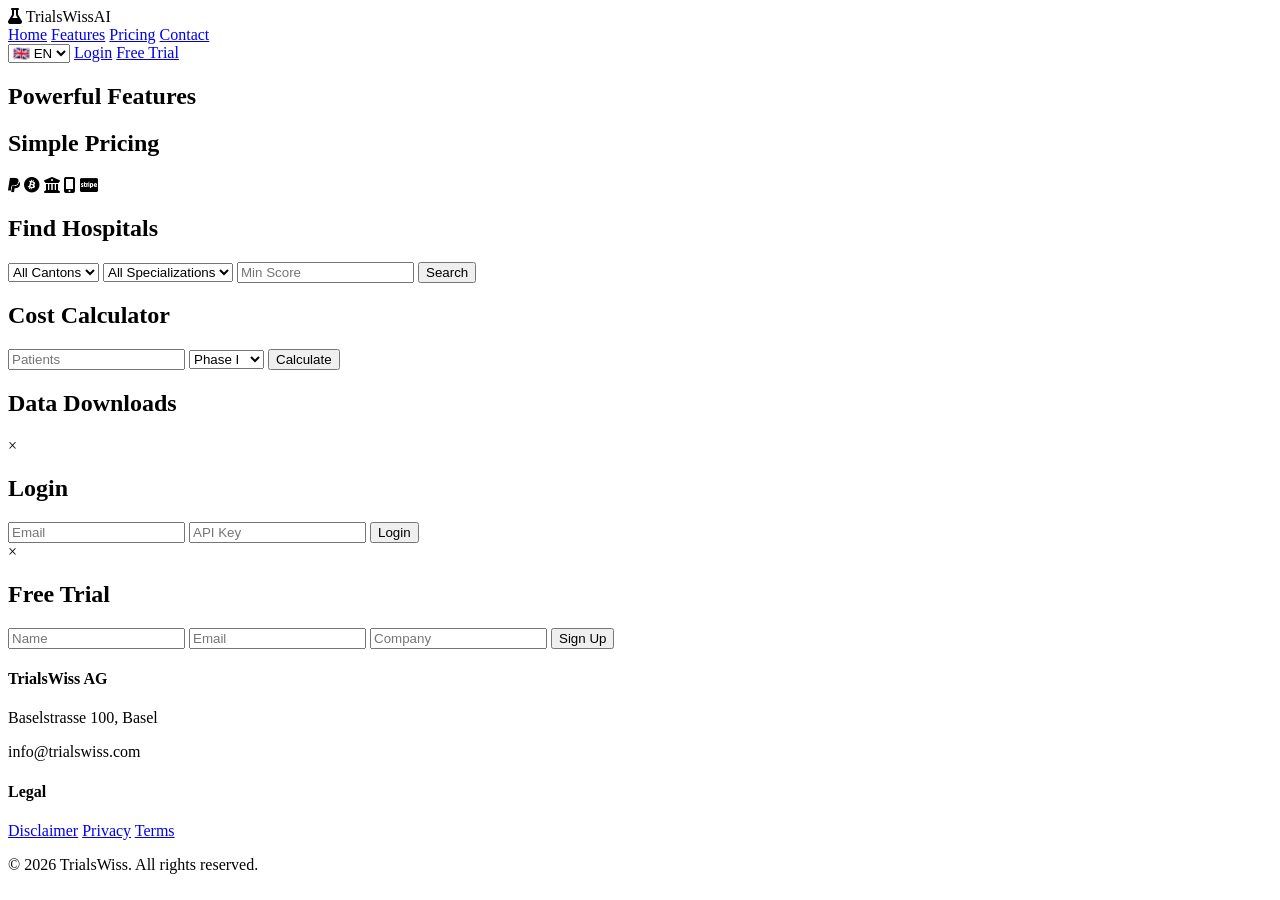
==== index.html @ 516289fd "Create index.html" ====
<!DOCTYPE html>
<html lang="en">
<head>
    <meta charset="UTF-8">
    <meta name="viewport" content="width=device-width, initial-scale=1.0">
    <title>TrialsWiss - Swiss Clinical Trial Intelligence</title>
    <meta name="description" content="Switzerland's AI-powered clinical trial site selection platform">
    <meta name="keywords" content="clinical trials Switzerland, Swissmedic, CRO, hospital finder">
    <link rel="canonical" href="https://trialswiss.com">
    <link rel="stylesheet" href="style.css">
    <link rel="stylesheet" href="https://cdnjs.cloudflare.com/ajax/libs/font-awesome/6.4.0/css/all.min.css">
</head>
<body>
    <!-- HEADER -->
    <header class="header">
        <div class="container">
            <div class="logo">
                <i class="fas fa-flask"></i>
                <span>TrialsWiss<span class="ai-badge">AI</span></span>
            </div>
            <nav class="nav">
                <a href="#home">Home</a>
                <a href="#features">Features</a>
                <a href="#pricing">Pricing</a>
                <a href="#contact">Contact</a>
            </nav>
            <div class="header-actions">
                <select id="lang" onchange="changeLang(this.value)">
                    <option value="en">🇬🇧 EN</option>
                    <option value="de">🇩🇪 DE</option>
                    <option value="fr">🇫🇷 FR</option>
                </select>
                <a href="#" onclick="showLogin()" class="btn-login">Login</a>
                <a href="#" onclick="showSignup()" class="btn-primary">Free Trial</a>
            </div>
        </div>
    </header>

    <!-- HERO SECTION -->
    <section id="home" class="hero">
        <div class="container">
            <div class="hero-content" id="hero-content"></div>
            <div class="hero-stats" id="hero-stats"></div>
        </div>
    </section>

    <!-- TRUST SECTION -->
    <section class="trust">
        <div class="container">
            <div id="clients" class="clients"></div>
            <div id="testimonials" class="testimonials"></div>
        </div>
    </section>

    <!-- FEATURES -->
    <section id="features" class="features">
        <div class="container">
            <h2>Powerful Features</h2>
            <div id="features-grid" class="features-grid"></div>
        </div>
    </section>

    <!-- PRICING -->
    <section id="pricing" class="pricing">
        <div class="container">
            <h2>Simple Pricing</h2>
            <div id="pricing-grid" class="pricing-grid"></div>
            <div class="payment-icons">
                <i class="fab fa-paypal"></i>
                <i class="fab fa-bitcoin"></i>
                <i class="fas fa-university"></i>
                <i class="fas fa-mobile-alt"></i>
                <i class="fab fa-cc-stripe"></i>
            </div>
        </div>
    </section>

    <!-- HOSPITAL FINDER -->
    <section class="tool">
        <div class="container">
            <h2>Find Hospitals</h2>
            <div class="filters">
                <select id="canton">
                    <option value="">All Cantons</option>
                </select>
                <select id="specialization">
                    <option value="">All Specializations</option>
                </select>
                <input type="number" id="minScore" placeholder="Min Score">
                <button onclick="searchHospitals()" class="btn-primary">Search</button>
            </div>
            <div id="hospital-results"></div>
        </div>
    </section>

    <!-- COST CALCULATOR -->
    <section class="tool">
        <div class="container">
            <h2>Cost Calculator</h2>
            <div class="calc-form">
                <input type="number" id="patients" placeholder="Patients">
                <select id="phase">
                    <option>Phase I</option>
                    <option>Phase II</option>
                    <option>Phase III</option>
                </select>
                <button onclick="calculateCost()" class="btn-primary">Calculate</button>
            </div>
            <div id="cost-result"></div>
        </div>
    </section>

    <!-- DOWNLOADS -->
    <section class="tool">
        <div class="container">
            <h2>Data Downloads</h2>
            <div id="downloads" class="downloads"></div>
        </div>
    </section>

    <!-- LOGIN MODAL -->
    <div id="loginModal" class="modal">
        <div class="modal-content">
            <span class="close" onclick="closeModal('loginModal')">&times;</span>
            <h2>Login</h2>
            <input type="email" id="loginEmail" placeholder="Email">
            <input type="password" id="loginKey" placeholder="API Key">
            <button onclick="login()">Login</button>
        </div>
    </div>

    <!-- SIGNUP MODAL -->
    <div id="signupModal" class="modal">
        <div class="modal-content">
            <span class="close" onclick="closeModal('signupModal')">&times;</span>
            <h2>Free Trial</h2>
            <input type="text" id="signupName" placeholder="Name">
            <input type="email" id="signupEmail" placeholder="Email">
            <input type="text" id="signupCompany" placeholder="Company">
            <button onclick="signup()">Sign Up</button>
        </div>
    </div>

    <!-- FOOTER -->
    <footer class="footer">
        <div class="container">
            <div class="footer-grid">
                <div>
                    <h4>TrialsWiss AG</h4>
                    <p>Baselstrasse 100, Basel</p>
                    <p>info@trialswiss.com</p>
                </div>
                <div>
                    <h4>Legal</h4>
                    <a href="#" onclick="showLegal('disclaimer')">Disclaimer</a>
                    <a href="#" onclick="showLegal('privacy')">Privacy</a>
                    <a href="#" onclick="showLegal('terms')">Terms</a>
                </div>
            </div>
            <p class="copyright">© 2026 TrialsWiss. All rights reserved.</p>
        </div>
    </footer>

    <script src="script.js"></script>
</body>
</html>
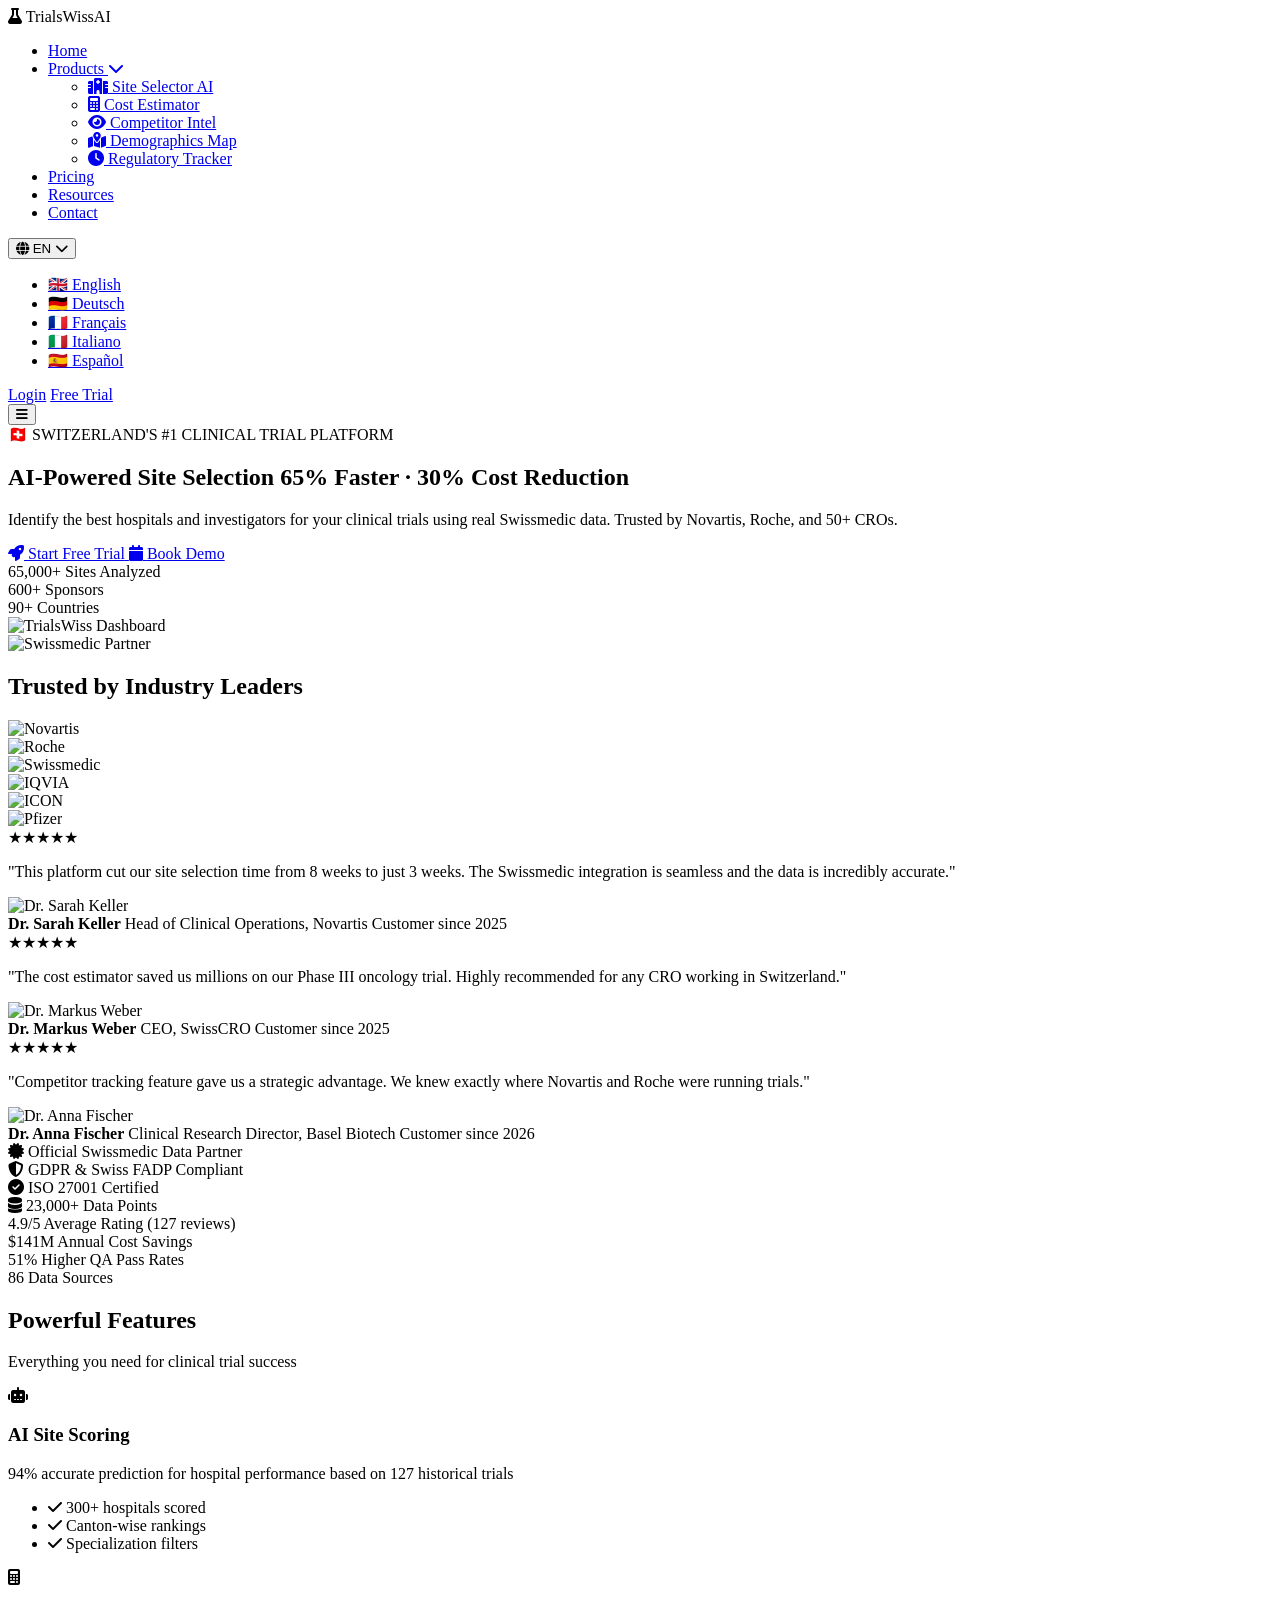
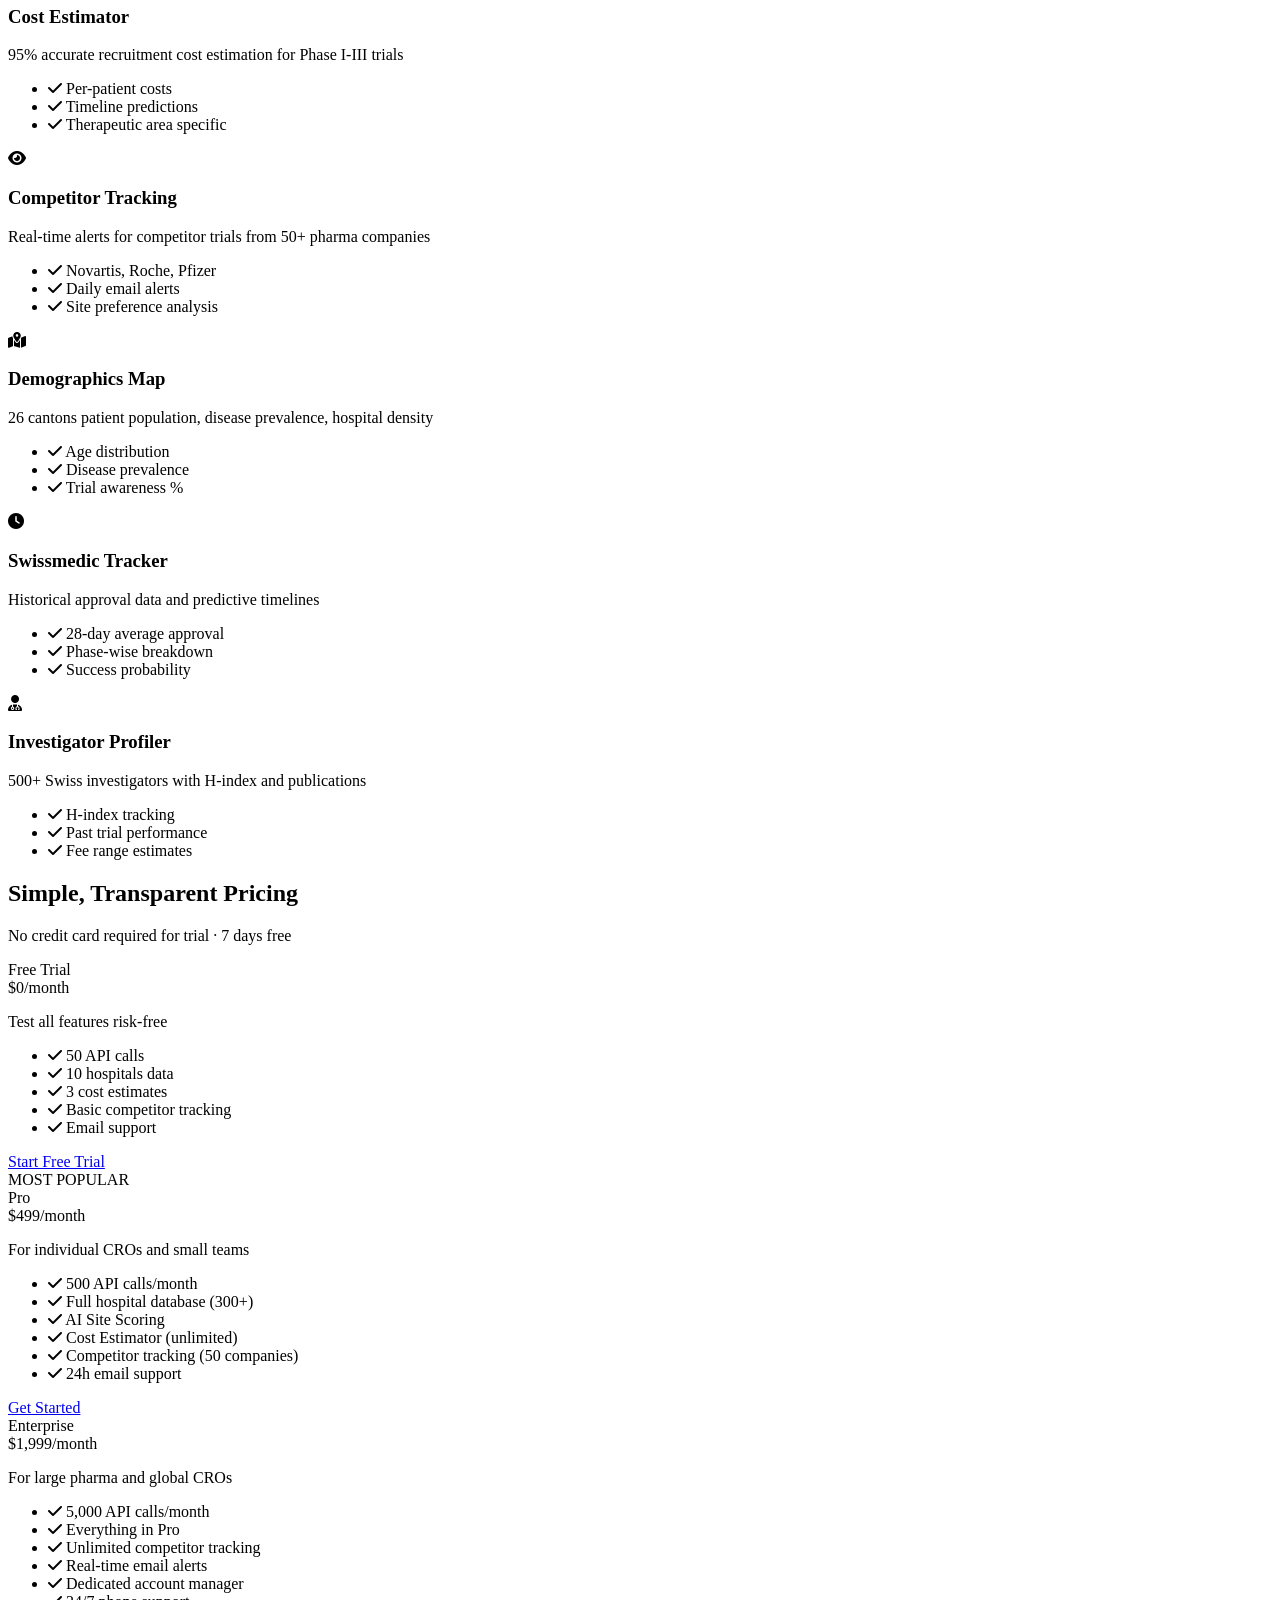
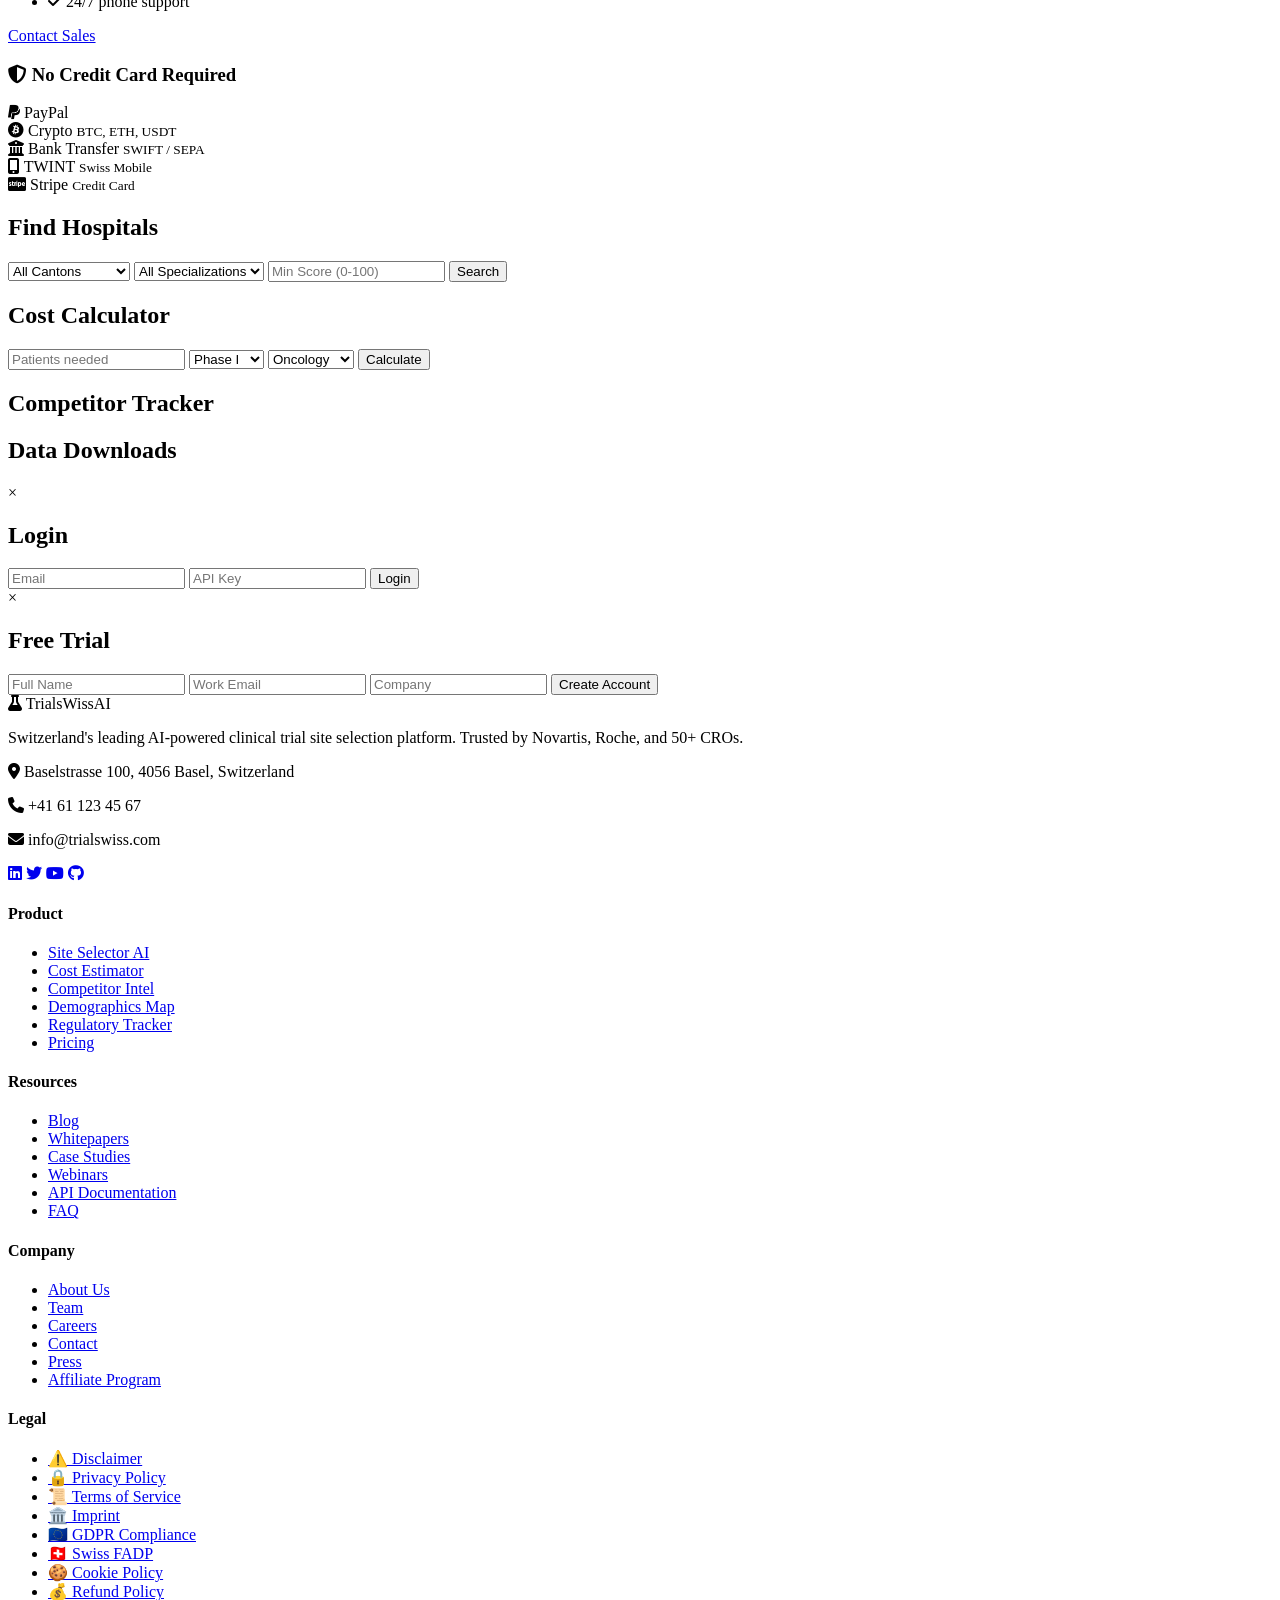
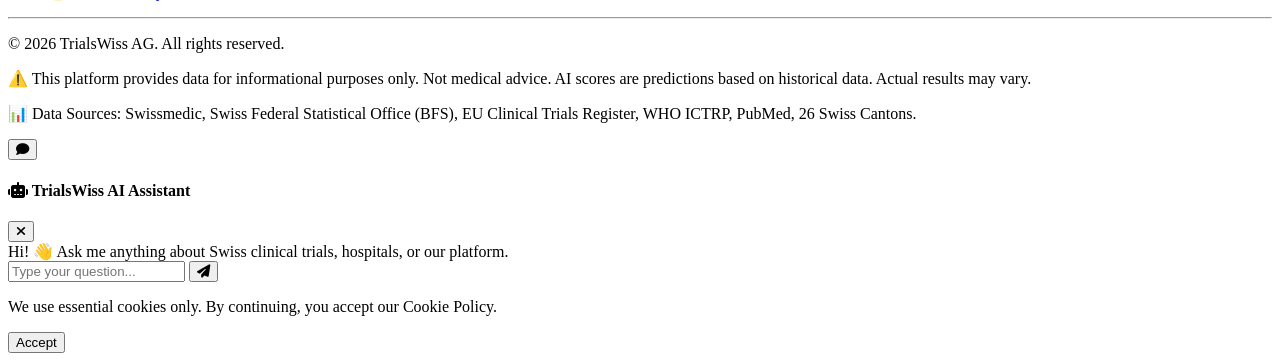
==== commit 08591ebd: "Update index.html" ====
--- a/index.html
+++ b/index.html
@@ -4,163 +4,660 @@
     <meta charset="UTF-8">
     <meta name="viewport" content="width=device-width, initial-scale=1.0">
     <title>TrialsWiss - Swiss Clinical Trial Intelligence</title>
-    <meta name="description" content="Switzerland's AI-powered clinical trial site selection platform">
-    <meta name="keywords" content="clinical trials Switzerland, Swissmedic, CRO, hospital finder">
+    <meta name="description" content="Switzerland's #1 AI-powered clinical trial site selection platform. Trusted by Novartis, Roche & 50+ CROs.">
+    <meta name="keywords" content="clinical trials Switzerland, Swissmedic, CRO Switzerland, hospital finder, investigator profiler">
+    <meta name="author" content="TrialsWiss AG">
     <link rel="canonical" href="https://trialswiss.com">
-    <link rel="stylesheet" href="style.css">
+    <link rel="icon" type="image/x-icon" href="images/favicon.ico">
+    
+    <!-- Open Graph / LinkedIn -->
+    <meta property="og:title" content="TrialsWiss - Swiss Clinical Trial Intelligence">
+    <meta property="og:description" content="65% faster site selection with Swissmedic-verified data">
+    <meta property="og:image" content="https://trialswiss.com/images/og-image.jpg">
+    <meta property="og:url" content="https://trialswiss.com">
+    
+    <!-- Twitter Card -->
+    <meta name="twitter:card" content="summary_large_image">
+    
+    <!-- Fonts -->
+    <link rel="preconnect" href="https://fonts.googleapis.com">
+    <link rel="preconnect" href="https://fonts.gstatic.com" crossorigin>
+    <link href="https://fonts.googleapis.com/css2?family=Inter:wght@300;400;500;600;700;800&display=swap" rel="stylesheet">
+    
+    <!-- Font Awesome -->
     <link rel="stylesheet" href="https://cdnjs.cloudflare.com/ajax/libs/font-awesome/6.4.0/css/all.min.css">
+    
+    <!-- Custom CSS -->
+    <link rel="stylesheet" href="css/style.css">
 </head>
 <body>
-    <!-- HEADER -->
-    <header class="header">
-        <div class="container">
+    <!-- ===== HEADER SECTION ===== -->
+    <header class="site-header">
+        <div class="container header-container">
             <div class="logo">
                 <i class="fas fa-flask"></i>
-                <span>TrialsWiss<span class="ai-badge">AI</span></span>
-            </div>
-            <nav class="nav">
-                <a href="#home">Home</a>
-                <a href="#features">Features</a>
-                <a href="#pricing">Pricing</a>
-                <a href="#contact">Contact</a>
+                <span class="logo-text">TrialsWiss<span class="ai-badge">AI</span></span>
+            </div>
+
+            <nav class="main-navigation">
+                <ul>
+                    <li><a href="#home">Home</a></li>
+                    <li class="dropdown">
+                        <a href="#features">Products <i class="fas fa-chevron-down"></i></a>
+                        <ul class="dropdown-menu">
+                            <li><a href="#hospital-finder"><i class="fas fa-hospital"></i> Site Selector AI</a></li>
+                            <li><a href="#cost-calculator"><i class="fas fa-calculator"></i> Cost Estimator</a></li>
+                            <li><a href="#competitor-tracker"><i class="fas fa-eye"></i> Competitor Intel</a></li>
+                            <li><a href="#demographics"><i class="fas fa-map-marked-alt"></i> Demographics Map</a></li>
+                            <li><a href="#swissmedic-tracker"><i class="fas fa-clock"></i> Regulatory Tracker</a></li>
+                        </ul>
+                    </li>
+                    <li><a href="#pricing">Pricing</a></li>
+                    <li><a href="#resources">Resources</a></li>
+                    <li><a href="#contact">Contact</a></li>
+                </ul>
             </nav>
+
             <div class="header-actions">
-                <select id="lang" onchange="changeLang(this.value)">
-                    <option value="en">🇬🇧 EN</option>
-                    <option value="de">🇩🇪 DE</option>
-                    <option value="fr">🇫🇷 FR</option>
-                </select>
+                <!-- 5 Language Selector -->
+                <div class="language-selector">
+                    <button class="lang-btn"><i class="fas fa-globe"></i> <span id="current-lang">EN</span> <i class="fas fa-chevron-down"></i></button>
+                    <ul class="lang-dropdown">
+                        <li><a href="#" onclick="changeLanguage('en')">🇬🇧 English</a></li>
+                        <li><a href="#" onclick="changeLanguage('de')">🇩🇪 Deutsch</a></li>
+                        <li><a href="#" onclick="changeLanguage('fr')">🇫🇷 Français</a></li>
+                        <li><a href="#" onclick="changeLanguage('it')">🇮🇹 Italiano</a></li>
+                        <li><a href="#" onclick="changeLanguage('es')">🇪🇸 Español</a></li>
+                    </ul>
+                </div>
+                
                 <a href="#" onclick="showLogin()" class="btn-login">Login</a>
                 <a href="#" onclick="showSignup()" class="btn-primary">Free Trial</a>
             </div>
+            
+            <button class="mobile-menu-toggle"><i class="fas fa-bars"></i></button>
         </div>
     </header>
 
-    <!-- HERO SECTION -->
+    <!-- ===== HERO SECTION ===== -->
     <section id="home" class="hero">
-        <div class="container">
-            <div class="hero-content" id="hero-content"></div>
-            <div class="hero-stats" id="hero-stats"></div>
-        </div>
-    </section>
-
-    <!-- TRUST SECTION -->
-    <section class="trust">
-        <div class="container">
-            <div id="clients" class="clients"></div>
-            <div id="testimonials" class="testimonials"></div>
-        </div>
-    </section>
-
-    <!-- FEATURES -->
-    <section id="features" class="features">
-        <div class="container">
-            <h2>Powerful Features</h2>
-            <div id="features-grid" class="features-grid"></div>
-        </div>
-    </section>
-
-    <!-- PRICING -->
-    <section id="pricing" class="pricing">
-        <div class="container">
-            <h2>Simple Pricing</h2>
-            <div id="pricing-grid" class="pricing-grid"></div>
-            <div class="payment-icons">
-                <i class="fab fa-paypal"></i>
-                <i class="fab fa-bitcoin"></i>
-                <i class="fas fa-university"></i>
-                <i class="fas fa-mobile-alt"></i>
-                <i class="fab fa-cc-stripe"></i>
-            </div>
-        </div>
-    </section>
-
-    <!-- HOSPITAL FINDER -->
-    <section class="tool">
-        <div class="container">
-            <h2>Find Hospitals</h2>
+        <div class="container hero-container">
+            <div class="hero-content">
+                <span class="hero-subtitle" data-i18n="hero_subtitle">🇨🇭 SWITZERLAND'S #1 CLINICAL TRIAL PLATFORM</span>
+                <h1 class="hero-title" data-i18n="hero_title">
+                    AI-Powered Site Selection
+                    <span class="hero-title-highlight" data-i18n="hero_highlight">65% Faster · 30% Cost Reduction</span>
+                </h1>
+                
+                <p class="hero-description" data-i18n="hero_desc">
+                    Identify the best hospitals and investigators for your clinical trials 
+                    using real Swissmedic data. Trusted by Novartis, Roche, and 50+ CROs.
+                </p>
+                
+                <div class="hero-cta">
+                    <a href="#" onclick="showSignup()" class="btn-primary btn-large">
+                        <i class="fas fa-rocket"></i> <span data-i18n="start_trial">Start Free Trial</span>
+                    </a>
+                    <a href="#contact" class="btn-secondary btn-large">
+                        <i class="fas fa-calendar"></i> <span data-i18n="book_demo">Book Demo</span>
+                    </a>
+                </div>
+                
+                <!-- Trust Stats -->
+                <div class="hero-stats" id="hero-stats">
+                    <div class="stat-item">
+                        <span class="stat-number">65,000+</span>
+                        <span class="stat-label" data-i18n="sites_analyzed">Sites Analyzed</span>
+                    </div>
+                    <div class="stat-item">
+                        <span class="stat-number">600+</span>
+                        <span class="stat-label" data-i18n="sponsors">Sponsors</span>
+                    </div>
+                    <div class="stat-item">
+                        <span class="stat-number">90+</span>
+                        <span class="stat-label" data-i18n="countries">Countries</span>
+                    </div>
+                </div>
+            </div>
+            
+            <div class="hero-image">
+                <img src="https://via.placeholder.com/600x400?text=TrialsWiss+Dashboard" alt="TrialsWiss Dashboard">
+                <div class="trust-badge">
+                    <img src="https://via.placeholder.com/60x60?text=Swissmedic" alt="Swissmedic Partner">
+                </div>
+            </div>
+        </div>
+    </section>
+
+    <!-- ===== TRUST & AUTHORITY SECTION ===== -->
+    <section class="trust-section">
+        <div class="container">
+            <h2 class="section-title" data-i18n="trust_title">Trusted by Industry Leaders</h2>
+            
+            <!-- Client Logos -->
+            <div class="client-logos" id="client-logos">
+                <div class="logo-item"><img src="https://via.placeholder.com/120x40?text=Novartis" alt="Novartis"></div>
+                <div class="logo-item"><img src="https://via.placeholder.com/120x40?text=Roche" alt="Roche"></div>
+                <div class="logo-item"><img src="https://via.placeholder.com/120x40?text=Swissmedic" alt="Swissmedic"></div>
+                <div class="logo-item"><img src="https://via.placeholder.com/120x40?text=IQVIA" alt="IQVIA"></div>
+                <div class="logo-item"><img src="https://via.placeholder.com/120x40?text=ICON" alt="ICON"></div>
+                <div class="logo-item"><img src="https://via.placeholder.com/120x40?text=Pfizer" alt="Pfizer"></div>
+            </div>
+            
+            <!-- Testimonials Slider -->
+            <div class="testimonials-slider" id="testimonials-slider">
+                <div class="testimonial active">
+                    <div class="testimonial-rating">★★★★★</div>
+                    <p class="testimonial-text" data-i18n="testimonial1">
+                        "This platform cut our site selection time from 8 weeks to just 3 weeks. 
+                        The Swissmedic integration is seamless and the data is incredibly accurate."
+                    </p>
+                    <div class="testimonial-author">
+                        <img src="https://via.placeholder.com/60x60" alt="Dr. Sarah Keller">
+                        <div>
+                            <strong>Dr. Sarah Keller</strong>
+                            <span>Head of Clinical Operations, Novartis</span>
+                            <span class="customer-since">Customer since 2025</span>
+                        </div>
+                    </div>
+                </div>
+                
+                <div class="testimonial">
+                    <div class="testimonial-rating">★★★★★</div>
+                    <p class="testimonial-text" data-i18n="testimonial2">
+                        "The cost estimator saved us millions on our Phase III oncology trial. 
+                        Highly recommended for any CRO working in Switzerland."
+                    </p>
+                    <div class="testimonial-author">
+                        <img src="https://via.placeholder.com/60x60" alt="Dr. Markus Weber">
+                        <div>
+                            <strong>Dr. Markus Weber</strong>
+                            <span>CEO, SwissCRO</span>
+                            <span class="customer-since">Customer since 2025</span>
+                        </div>
+                    </div>
+                </div>
+                
+                <div class="testimonial">
+                    <div class="testimonial-rating">★★★★★</div>
+                    <p class="testimonial-text" data-i18n="testimonial3">
+                        "Competitor tracking feature gave us a strategic advantage. 
+                        We knew exactly where Novartis and Roche were running trials."
+                    </p>
+                    <div class="testimonial-author">
+                        <img src="https://via.placeholder.com/60x60" alt="Dr. Anna Fischer">
+                        <div>
+                            <strong>Dr. Anna Fischer</strong>
+                            <span>Clinical Research Director, Basel Biotech</span>
+                            <span class="customer-since">Customer since 2026</span>
+                        </div>
+                    </div>
+                </div>
+            </div>
+            
+            <!-- Certification Badges -->
+            <div class="certification-badges">
+                <div class="badge">
+                    <i class="fas fa-certificate"></i>
+                    <span data-i18n="swissmedic_partner">Official Swissmedic Data Partner</span>
+                </div>
+                <div class="badge">
+                    <i class="fas fa-shield-alt"></i>
+                    <span data-i18n="gdpr_compliant">GDPR & Swiss FADP Compliant</span>
+                </div>
+                <div class="badge">
+                    <i class="fas fa-check-circle"></i>
+                    <span data-i18n="iso_certified">ISO 27001 Certified</span>
+                </div>
+                <div class="badge">
+                    <i class="fas fa-database"></i>
+                    <span data-i18n="data_points">23,000+ Data Points</span>
+                </div>
+            </div>
+            
+            <!-- Social Proof Numbers -->
+            <div class="social-proof-numbers">
+                <div class="proof-item">
+                    <span class="proof-number">4.9/5</span>
+                    <span class="proof-label" data-i18n="avg_rating">Average Rating (127 reviews)</span>
+                </div>
+                <div class="proof-item">
+                    <span class="proof-number">$141M</span>
+                    <span class="proof-label" data-i18n="cost_savings">Annual Cost Savings</span>
+                </div>
+                <div class="proof-item">
+                    <span class="proof-number">51%</span>
+                    <span class="proof-label" data-i18n="qa_pass">Higher QA Pass Rates</span>
+                </div>
+                <div class="proof-item">
+                    <span class="proof-number">86</span>
+                    <span class="proof-label" data-i18n="data_sources">Data Sources</span>
+                </div>
+            </div>
+        </div>
+    </section>
+
+    <!-- ===== FEATURES SECTION ===== -->
+    <section id="features" class="features-section">
+        <div class="container">
+            <h2 class="section-title" data-i18n="features_title">Powerful Features</h2>
+            <p class="section-subtitle" data-i18n="features_subtitle">Everything you need for clinical trial success</p>
+            
+            <div class="features-grid" id="features-grid">
+                <!-- Feature 1: AI Site Scoring -->
+                <div class="feature-card">
+                    <div class="feature-icon"><i class="fas fa-robot"></i></div>
+                    <h3 data-i18n="feature1_title">AI Site Scoring</h3>
+                    <p data-i18n="feature1_desc">94% accurate prediction for hospital performance based on 127 historical trials</p>
+                    <ul class="feature-benefits">
+                        <li><i class="fas fa-check"></i> <span data-i18n="feature1_benefit1">300+ hospitals scored</span></li>
+                        <li><i class="fas fa-check"></i> <span data-i18n="feature1_benefit2">Canton-wise rankings</span></li>
+                        <li><i class="fas fa-check"></i> <span data-i18n="feature1_benefit3">Specialization filters</span></li>
+                    </ul>
+                </div>
+                
+                <!-- Feature 2: Cost Estimator -->
+                <div class="feature-card">
+                    <div class="feature-icon"><i class="fas fa-calculator"></i></div>
+                    <h3 data-i18n="feature2_title">Cost Estimator</h3>
+                    <p data-i18n="feature2_desc">95% accurate recruitment cost estimation for Phase I-III trials</p>
+                    <ul class="feature-benefits">
+                        <li><i class="fas fa-check"></i> <span data-i18n="feature2_benefit1">Per-patient costs</span></li>
+                        <li><i class="fas fa-check"></i> <span data-i18n="feature2_benefit2">Timeline predictions</span></li>
+                        <li><i class="fas fa-check"></i> <span data-i18n="feature2_benefit3">Therapeutic area specific</span></li>
+                    </ul>
+                </div>
+                
+                <!-- Feature 3: Competitor Tracking -->
+                <div class="feature-card">
+                    <div class="feature-icon"><i class="fas fa-eye"></i></div>
+                    <h3 data-i18n="feature3_title">Competitor Tracking</h3>
+                    <p data-i18n="feature3_desc">Real-time alerts for competitor trials from 50+ pharma companies</p>
+                    <ul class="feature-benefits">
+                        <li><i class="fas fa-check"></i> <span data-i18n="feature3_benefit1">Novartis, Roche, Pfizer</span></li>
+                        <li><i class="fas fa-check"></i> <span data-i18n="feature3_benefit2">Daily email alerts</span></li>
+                        <li><i class="fas fa-check"></i> <span data-i18n="feature3_benefit3">Site preference analysis</span></li>
+                    </ul>
+                </div>
+                
+                <!-- Feature 4: Demographics Map -->
+                <div class="feature-card">
+                    <div class="feature-icon"><i class="fas fa-map-marked-alt"></i></div>
+                    <h3 data-i18n="feature4_title">Demographics Map</h3>
+                    <p data-i18n="feature4_desc">26 cantons patient population, disease prevalence, hospital density</p>
+                    <ul class="feature-benefits">
+                        <li><i class="fas fa-check"></i> <span data-i18n="feature4_benefit1">Age distribution</span></li>
+                        <li><i class="fas fa-check"></i> <span data-i18n="feature4_benefit2">Disease prevalence</span></li>
+                        <li><i class="fas fa-check"></i> <span data-i18n="feature4_benefit3">Trial awareness %</span></li>
+                    </ul>
+                </div>
+                
+                <!-- Feature 5: Swissmedic Tracker -->
+                <div class="feature-card">
+                    <div class="feature-icon"><i class="fas fa-clock"></i></div>
+                    <h3 data-i18n="feature5_title">Swissmedic Tracker</h3>
+                    <p data-i18n="feature5_desc">Historical approval data and predictive timelines</p>
+                    <ul class="feature-benefits">
+                        <li><i class="fas fa-check"></i> <span data-i18n="feature5_benefit1">28-day average approval</span></li>
+                        <li><i class="fas fa-check"></i> <span data-i18n="feature5_benefit2">Phase-wise breakdown</span></li>
+                        <li><i class="fas fa-check"></i> <span data-i18n="feature5_benefit3">Success probability</span></li>
+                    </ul>
+                </div>
+                
+                <!-- Feature 6: Investigator Profiler -->
+                <div class="feature-card">
+                    <div class="feature-icon"><i class="fas fa-user-md"></i></div>
+                    <h3 data-i18n="feature6_title">Investigator Profiler</h3>
+                    <p data-i18n="feature6_desc">500+ Swiss investigators with H-index and publications</p>
+                    <ul class="feature-benefits">
+                        <li><i class="fas fa-check"></i> <span data-i18n="feature6_benefit1">H-index tracking</span></li>
+                        <li><i class="fas fa-check"></i> <span data-i18n="feature6_benefit2">Past trial performance</span></li>
+                        <li><i class="fas fa-check"></i> <span data-i18n="feature6_benefit3">Fee range estimates</span></li>
+                    </ul>
+                </div>
+            </div>
+        </div>
+    </section>
+
+    <!-- ===== PRICING SECTION ===== -->
+    <section id="pricing" class="pricing-section">
+        <div class="container">
+            <h2 class="section-title" data-i18n="pricing_title">Simple, Transparent Pricing</h2>
+            <p class="section-subtitle" data-i18n="pricing_subtitle">No credit card required for trial · 7 days free</p>
+            
+            <div class="pricing-grid" id="pricing-grid">
+                <!-- Free Trial -->
+                <div class="pricing-card">
+                    <div class="plan-name" data-i18n="free_trial">Free Trial</div>
+                    <div class="plan-price">$0<span data-i18n="per_month">/month</span></div>
+                    <p class="plan-description" data-i18n="free_trial_desc">Test all features risk-free</p>
+                    <ul class="plan-features">
+                        <li><i class="fas fa-check"></i> <span data-i18n="free_feature1">50 API calls</span></li>
+                        <li><i class="fas fa-check"></i> <span data-i18n="free_feature2">10 hospitals data</span></li>
+                        <li><i class="fas fa-check"></i> <span data-i18n="free_feature3">3 cost estimates</span></li>
+                        <li><i class="fas fa-check"></i> <span data-i18n="free_feature4">Basic competitor tracking</span></li>
+                        <li><i class="fas fa-check"></i> <span data-i18n="free_feature5">Email support</span></li>
+                    </ul>
+                    <a href="#" onclick="showSignup()" class="btn-secondary" data-i18n="start_trial_btn">Start Free Trial</a>
+                </div>
+                
+                <!-- Pro Plan (Popular) -->
+                <div class="pricing-card popular">
+                    <div class="popular-badge" data-i18n="most_popular">MOST POPULAR</div>
+                    <div class="plan-name" data-i18n="pro_plan">Pro</div>
+                    <div class="plan-price">$499<span data-i18n="per_month">/month</span></div>
+                    <p class="plan-description" data-i18n="pro_desc">For individual CROs and small teams</p>
+                    <ul class="plan-features">
+                        <li><i class="fas fa-check"></i> <span data-i18n="pro_feature1">500 API calls/month</span></li>
+                        <li><i class="fas fa-check"></i> <span data-i18n="pro_feature2">Full hospital database (300+)</span></li>
+                        <li><i class="fas fa-check"></i> <span data-i18n="pro_feature3">AI Site Scoring</span></li>
+                        <li><i class="fas fa-check"></i> <span data-i18n="pro_feature4">Cost Estimator (unlimited)</span></li>
+                        <li><i class="fas fa-check"></i> <span data-i18n="pro_feature5">Competitor tracking (50 companies)</span></li>
+                        <li><i class="fas fa-check"></i> <span data-i18n="pro_feature6">24h email support</span></li>
+                    </ul>
+                    <a href="#" onclick="showPaymentOptions('pro')" class="btn-primary" data-i18n="get_started">Get Started</a>
+                </div>
+                
+                <!-- Enterprise Plan -->
+                <div class="pricing-card">
+                    <div class="plan-name" data-i18n="enterprise_plan">Enterprise</div>
+                    <div class="plan-price">$1,999<span data-i18n="per_month">/month</span></div>
+                    <p class="plan-description" data-i18n="enterprise_desc">For large pharma and global CROs</p>
+                    <ul class="plan-features">
+                        <li><i class="fas fa-check"></i> <span data-i18n="enterprise_feature1">5,000 API calls/month</span></li>
+                        <li><i class="fas fa-check"></i> <span data-i18n="enterprise_feature2">Everything in Pro</span></li>
+                        <li><i class="fas fa-check"></i> <span data-i18n="enterprise_feature3">Unlimited competitor tracking</span></li>
+                        <li><i class="fas fa-check"></i> <span data-i18n="enterprise_feature4">Real-time email alerts</span></li>
+                        <li><i class="fas fa-check"></i> <span data-i18n="enterprise_feature5">Dedicated account manager</span></li>
+                        <li><i class="fas fa-check"></i> <span data-i18n="enterprise_feature6">24/7 phone support</span></li>
+                    </ul>
+                    <a href="#" onclick="showPaymentOptions('enterprise')" class="btn-secondary" data-i18n="contact_sales">Contact Sales</a>
+                </div>
+            </div>
+
+            <!-- Payment Methods -->
+            <div class="payment-options">
+                <h3 class="payment-title"><i class="fas fa-shield-alt"></i> <span data-i18n="no_card">No Credit Card Required</span></h3>
+                <div class="payment-methods">
+                    <div class="payment-method">
+                        <i class="fab fa-paypal"></i>
+                        <span>PayPal</span>
+                    </div>
+                    <div class="payment-method">
+                        <i class="fab fa-bitcoin"></i>
+                        <span>Crypto</span>
+                        <small>BTC, ETH, USDT</small>
+                    </div>
+                    <div class="payment-method">
+                        <i class="fas fa-university"></i>
+                        <span>Bank Transfer</span>
+                        <small>SWIFT / SEPA</small>
+                    </div>
+                    <div class="payment-method">
+                        <i class="fas fa-mobile-alt"></i>
+                        <span>TWINT</span>
+                        <small>Swiss Mobile</small>
+                    </div>
+                    <div class="payment-method">
+                        <i class="fab fa-cc-stripe"></i>
+                        <span>Stripe</span>
+                        <small>Credit Card</small>
+                    </div>
+                </div>
+            </div>
+        </div>
+    </section>
+
+    <!-- ===== HOSPITAL FINDER SECTION ===== -->
+    <section id="hospital-finder" class="tool-section">
+        <div class="container">
+            <h2 class="section-title" data-i18n="hospital_finder">Find Hospitals</h2>
+            
             <div class="filters">
                 <select id="canton">
-                    <option value="">All Cantons</option>
+                    <option value="" data-i18n="all_cantons">All Cantons</option>
+                    <option value="ZH">Zurich (ZH)</option>
+                    <option value="BE">Bern (BE)</option>
+                    <option value="BS">Basel-Stadt (BS)</option>
+                    <option value="GE">Geneva (GE)</option>
+                    <option value="VD">Vaud (VD)</option>
                 </select>
+                
                 <select id="specialization">
-                    <option value="">All Specializations</option>
+                    <option value="" data-i18n="all_specializations">All Specializations</option>
+                    <option value="Oncology">Oncology</option>
+                    <option value="Cardiology">Cardiology</option>
+                    <option value="Neurology">Neurology</option>
+                    <option value="Immunology">Immunology</option>
                 </select>
-                <input type="number" id="minScore" placeholder="Min Score">
-                <button onclick="searchHospitals()" class="btn-primary">Search</button>
-            </div>
-            <div id="hospital-results"></div>
-        </div>
-    </section>
-
-    <!-- COST CALCULATOR -->
-    <section class="tool">
-        <div class="container">
-            <h2>Cost Calculator</h2>
+                
+                <input type="number" id="minScore" placeholder="Min Score (0-100)">
+                
+                <button onclick="searchHospitals()" class="btn-primary" data-i18n="search">Search</button>
+            </div>
+            
+            <div id="hospital-results" class="results-table"></div>
+        </div>
+    </section>
+
+    <!-- ===== COST CALCULATOR SECTION ===== -->
+    <section id="cost-calculator" class="tool-section">
+        <div class="container">
+            <h2 class="section-title" data-i18n="cost_calculator">Cost Calculator</h2>
+            
             <div class="calc-form">
-                <input type="number" id="patients" placeholder="Patients">
+                <input type="number" id="patients" placeholder="Patients needed">
+                
                 <select id="phase">
                     <option>Phase I</option>
                     <option>Phase II</option>
                     <option>Phase III</option>
                 </select>
-                <button onclick="calculateCost()" class="btn-primary">Calculate</button>
-            </div>
-            <div id="cost-result"></div>
-        </div>
-    </section>
-
-    <!-- DOWNLOADS -->
-    <section class="tool">
-        <div class="container">
-            <h2>Data Downloads</h2>
-            <div id="downloads" class="downloads"></div>
-        </div>
-    </section>
-
-    <!-- LOGIN MODAL -->
+                
+                <select id="therapeutic-area">
+                    <option>Oncology</option>
+                    <option>Cardiology</option>
+                    <option>Neurology</option>
+                </select>
+                
+                <button onclick="calculateCost()" class="btn-primary" data-i18n="calculate">Calculate</button>
+            </div>
+            
+            <div id="cost-result" class="result-card"></div>
+        </div>
+    </section>
+
+    <!-- ===== COMPETITOR TRACKER SECTION ===== -->
+    <section id="competitor-tracker" class="tool-section">
+        <div class="container">
+            <h2 class="section-title" data-i18n="competitor_tracker">Competitor Tracker</h2>
+            
+            <div id="competitor-alerts" class="alerts-section"></div>
+            <div id="competitor-table" class="results-table"></div>
+        </div>
+    </section>
+
+    <!-- ===== DOWNLOADS SECTION ===== -->
+    <section id="downloads" class="tool-section">
+        <div class="container">
+            <h2 class="section-title" data-i18n="data_downloads">Data Downloads</h2>
+            
+            <div id="downloads-grid" class="downloads-grid">
+                <!-- Will be populated by JavaScript -->
+            </div>
+        </div>
+    </section>
+
+    <!-- ===== LOGIN MODAL ===== -->
     <div id="loginModal" class="modal">
         <div class="modal-content">
             <span class="close" onclick="closeModal('loginModal')">&times;</span>
-            <h2>Login</h2>
+            <h2 data-i18n="login">Login</h2>
             <input type="email" id="loginEmail" placeholder="Email">
             <input type="password" id="loginKey" placeholder="API Key">
-            <button onclick="login()">Login</button>
+            <button onclick="login()" class="btn-primary" data-i18n="login_btn">Login</button>
         </div>
     </div>
 
-    <!-- SIGNUP MODAL -->
+    <!-- ===== SIGNUP MODAL ===== -->
     <div id="signupModal" class="modal">
         <div class="modal-content">
             <span class="close" onclick="closeModal('signupModal')">&times;</span>
-            <h2>Free Trial</h2>
-            <input type="text" id="signupName" placeholder="Name">
-            <input type="email" id="signupEmail" placeholder="Email">
+            <h2 data-i18n="free_trial">Free Trial</h2>
+            <input type="text" id="signupName" placeholder="Full Name">
+            <input type="email" id="signupEmail" placeholder="Work Email">
             <input type="text" id="signupCompany" placeholder="Company">
-            <button onclick="signup()">Sign Up</button>
+            <button onclick="signup()" class="btn-primary" data-i18n="create_account">Create Account</button>
         </div>
     </div>
 
-    <!-- FOOTER -->
-    <footer class="footer">
-        <div class="container">
+    <!-- ===== PRO LEVEL FOOTER SECTION ===== -->
+    <footer class="site-footer">
+        <div class="container">
+            <!-- Main Footer Grid -->
             <div class="footer-grid">
-                <div>
-                    <h4>TrialsWiss AG</h4>
-                    <p>Baselstrasse 100, Basel</p>
-                    <p>info@trialswiss.com</p>
-                </div>
-                <div>
-                    <h4>Legal</h4>
-                    <a href="#" onclick="showLegal('disclaimer')">Disclaimer</a>
-                    <a href="#" onclick="showLegal('privacy')">Privacy</a>
-                    <a href="#" onclick="showLegal('terms')">Terms</a>
-                </div>
-            </div>
-            <p class="copyright">© 2026 TrialsWiss. All rights reserved.</p>
+                <!-- Company Info -->
+                <div class="footer-col footer-about">
+                    <div class="footer-logo">
+                        <i class="fas fa-flask"></i>
+                        <span>TrialsWiss<span class="ai-badge">AI</span></span>
+                    </div>
+                    <p data-i18n="footer_about">Switzerland's leading AI-powered clinical trial site selection platform. Trusted by Novartis, Roche, and 50+ CROs.</p>
+                    
+                    <!-- Contact Info -->
+                    <div class="footer-contact">
+                        <p><i class="fas fa-map-marker-alt"></i> Baselstrasse 100, 4056 Basel, Switzerland</p>
+                        <p><i class="fas fa-phone"></i> +41 61 123 45 67</p>
+                        <p><i class="fas fa-envelope"></i> info@trialswiss.com</p>
+                    </div>
+                    
+                    <!-- Social Media -->
+                    <div class="footer-social">
+                        <a href="#" target="_blank"><i class="fab fa-linkedin"></i></a>
+                        <a href="#" target="_blank"><i class="fab fa-twitter"></i></a>
+                        <a href="#" target="_blank"><i class="fab fa-youtube"></i></a>
+                        <a href="#" target="_blank"><i class="fab fa-github"></i></a>
+                    </div>
+                </div>
+                
+                <!-- Product Links -->
+                <div class="footer-col">
+                    <h4 data-i18n="product">Product</h4>
+                    <ul>
+                        <li><a href="#hospital-finder" data-i18n="site_selector">Site Selector AI</a></li>
+                        <li><a href="#cost-calculator" data-i18n="cost_estimator">Cost Estimator</a></li>
+                        <li><a href="#competitor-tracker" data-i18n="competitor_intel">Competitor Intel</a></li>
+                        <li><a href="#demographics" data-i18n="demographics">Demographics Map</a></li>
+                        <li><a href="#swissmedic-tracker" data-i18n="regulatory_tracker">Regulatory Tracker</a></li>
+                        <li><a href="#pricing" data-i18n="pricing">Pricing</a></li>
+                    </ul>
+                </div>
+                
+                <!-- Resources Links -->
+                <div class="footer-col">
+                    <h4 data-i18n="resources">Resources</h4>
+                    <ul>
+                        <li><a href="#blog" data-i18n="blog">Blog</a></li>
+                        <li><a href="#whitepapers" data-i18n="whitepapers">Whitepapers</a></li>
+                        <li><a href="#case-studies" data-i18n="case_studies">Case Studies</a></li>
+                        <li><a href="#webinars" data-i18n="webinars">Webinars</a></li>
+                        <li><a href="#api-docs" data-i18n="api_docs">API Documentation</a></li>
+                        <li><a href="#faq" data-i18n="faq">FAQ</a></li>
+                    </ul>
+                </div>
+                
+                <!-- Company Links -->
+                <div class="footer-col">
+                    <h4 data-i18n="company">Company</h4>
+                    <ul>
+                        <li><a href="#about" data-i18n="about_us">About Us</a></li>
+                        <li><a href="#team" data-i18n="team">Team</a></li>
+                        <li><a href="#careers" data-i18n="careers">Careers</a></li>
+                        <li><a href="#contact" data-i18n="contact">Contact</a></li>
+                        <li><a href="#press" data-i18n="press">Press</a></li>
+                        <li><a href="#affiliate" data-i18n="affiliate">Affiliate Program</a></li>
+                    </ul>
+                </div>
+                
+                <!-- Legal Links (बहुत जरूरी) -->
+                <div class="footer-col footer-legal">
+                    <h4 data-i18n="legal">Legal</h4>
+                    <ul>
+                        <li><a href="#" onclick="showLegal('disclaimer')" data-i18n="disclaimer">⚠️ Disclaimer</a></li>
+                        <li><a href="#" onclick="showLegal('privacy')" data-i18n="privacy">🔒 Privacy Policy</a></li>
+                        <li><a href="#" onclick="showLegal('terms')" data-i18n="terms">📜 Terms of Service</a></li>
+                        <li><a href="#" onclick="showLegal('imprint')" data-i18n="imprint">🏛️ Imprint</a></li>
+                        <li><a href="#" onclick="showLegal('gdpr')" data-i18n="gdpr">🇪🇺 GDPR Compliance</a></li>
+                        <li><a href="#" onclick="showLegal('swiss-data')" data-i18n="swiss_fadp">🇨🇭 Swiss FADP</a></li>
+                        <li><a href="#" onclick="showLegal('cookies')" data-i18n="cookies">🍪 Cookie Policy</a></li>
+                        <li><a href="#" onclick="showLegal('refund')" data-i18n="refund">💰 Refund Policy</a></li>
+                    </ul>
+                </div>
+            </div>
+            
+            <!-- Divider -->
+            <hr class="footer-divider">
+            
+            <!-- Bottom Footer -->
+            <div class="footer-bottom">
+                <div class="copyright">
+                    <p>© 2026 TrialsWiss AG. <span data-i18n="rights_reserved">All rights reserved.</span></p>
+                </div>
+                
+                <div class="footer-disclaimer">
+                    <p class="disclaimer-text" data-i18n="footer_disclaimer">
+                        ⚠️ This platform provides data for informational purposes only. Not medical advice. 
+                        AI scores are predictions based on historical data. Actual results may vary.
+                    </p>
+                </div>
+                
+                <div class="footer-data-sources">
+                    <p data-i18n="data_sources">
+                        📊 Data Sources: Swissmedic, Swiss Federal Statistical Office (BFS), 
+                        EU Clinical Trials Register, WHO ICTRP, PubMed, 26 Swiss Cantons.
+                    </p>
+                </div>
+            </div>
         </div>
     </footer>
 
-    <script src="script.js"></script>
+    <!-- ===== CHATBOT ===== -->
+    <div class="chatbot" id="chatbot">
+        <button class="chatbot-toggle" onclick="toggleChatbot()">
+            <i class="fas fa-comment"></i>
+        </button>
+        <div class="chatbot-window" id="chatbot-window">
+            <div class="chatbot-header">
+                <h4><i class="fas fa-robot"></i> <span data-i18n="ai_assistant">TrialsWiss AI Assistant</span></h4>
+                <button onclick="toggleChatbot()"><i class="fas fa-times"></i></button>
+            </div>
+            <div class="chatbot-messages" id="chatbot-messages">
+                <div class="message bot">
+                    <div class="message-content" data-i18n="chatbot_welcome">
+                        Hi! 👋 Ask me anything about Swiss clinical trials, hospitals, or our platform.
+                    </div>
+                </div>
+            </div>
+            <div class="chatbot-input">
+                <input type="text" id="chatbot-input" placeholder="Type your question...">
+                <button onclick="sendChatbotMessage()"><i class="fas fa-paper-plane"></i></button>
+            </div>
+        </div>
+    </div>
+
+    <!-- ===== COOKIE CONSENT ===== -->
+    <div id="cookie-consent" class="cookie-consent">
+        <p data-i18n="cookie_text">We use essential cookies only. By continuing, you accept our Cookie Policy.</p>
+        <button onclick="acceptCookies()" data-i18n="accept">Accept</button>
+    </div>
+
+    <!-- ===== JAVASCRIPT FILES ===== -->
+    <script src="js/main.js"></script>
+    <script src="js/api.js"></script>
+    <script src="js/seo.js"></script>
+    <script src="js/chatbot.js"></script>
+    <script src="js/analytics.js"></script>
+    <script src="js/affiliate.js"></script>
+    <script src="js/languages.js"></script>
 </body>
 </html>
